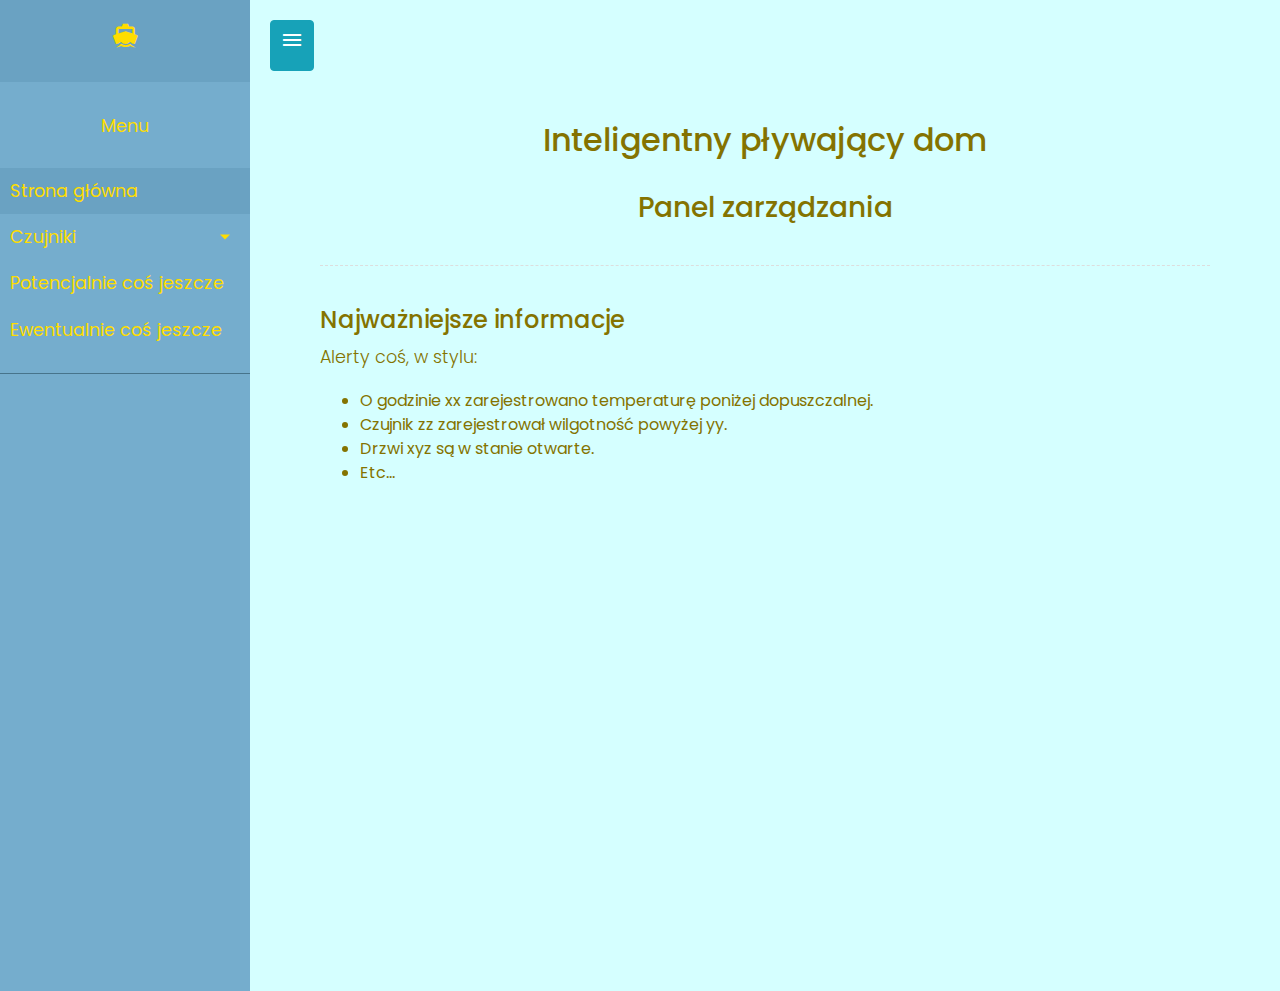
==== dashboard.html @ 6836a7a9 "Another version" ====
<!DOCTYPE html>
<html lang="pl" dir="ltr">
  <head>
    <meta charset="utf-8">
    <title>Pływający inteligentny dom</title>

    <link rel="stylesheet" href="bootstrap-4.2.1-dist/css/bootstrap.css">
    <!-- Extra css -->
    <link href="add_css/main.css" rel="stylesheet">
    <link rel="stylesheet" href="add_css/ionicons.min.css">

    <script src="bootstrap-4.2.1-dist/js/bootstrap.min.js"></script>
    <script src="bootstrap-4.2.1-dist/js/bootstrap.bundle.min.js"></script>
    <link rel="stylesheet" href="add_css/ionicons.min.css">
    <script src="add_js/jquery.min.js"></script>
    <script src="add_js/solid.min.js"></script>
    <script src="add_js/fontawesome.min.js"></script>
    <script src="add_js/popper.min.js"></script>
  </head>
  <body>

    <div class="wrapper">
        <!-- Sidebar  -->
        <nav id="sidebar">
            <div class="sidebar-header">
                <h3> <i class="icon ion-md-boat"></i></h3>
            </div>

            <ul class="list-unstyled components">
                <p class="center"><b>Menu</b></p>
                <li class="active">
                    <a href="dashboard.html">Strona główna</a>
                </li>
                <li>
                    <a href="#homeSubmenu" data-toggle="collapse" aria-expanded="false" class="dropdown-toggle">Czujniki</a>
                    <ul class="collapse list-unstyled" id="homeSubmenu">
                        <li>
                            <a href="temperature.html">Temperatura</a>
                        </li>
                        <li>
                            <a href="humidity.html">Wilgotność</a>
                        </li>
                        <li>
                            <a href="doors.html">Drzwi</a>
                        </li>
                        <li>
                            <a href="gps.html">GPS</a>
                        </li>
                    </ul>
                </li>
                <li>
                    <a href="#">Potencjalnie coś jeszcze</a>
                </li>
                <li>
                    <a href="#">Ewentualnie coś jeszcze</a>
                </li>
            </ul>
        </nav>

        <!-- Page Content  -->
        <div id="content">

            <button type="button" id="sidebarCollapse" class="btn btn-info">
              <i class="fas fa-align-left"></i>
              <span><h4><i class="icon ion-md-menu"></i></h4></span>
            </button>
        <div id="inside-cont">
            <h2 class="center">Inteligentny pływający dom</h2>
            <br>
            <h3 class="center">Panel zarządzania</h3>

            <div class="line"></div>

            <h4>Najważniejsze informacje</h4>
            <p>Alerty coś, w stylu:
              <ul>
                <li>O godzinie xx zarejestrowano temperaturę poniżej dopuszczalnej.</li>
                <li>Czujnik zz zarejestrował wilgotność powyżej yy.</li>
                <li>Drzwi xyz są w stanie otwarte.</li>
                <li>Etc...</li>
              </ul>
            </p>
        </div>
      </div>
    </div>

<script>
$(document).ready(function () {

    $('#sidebarCollapse').on('click', function () {
        $('#sidebar').toggleClass('active');
    });

});
</script>
  </body>
</html>
---- add_css/main.css ----
@import "https://fonts.googleapis.com/css?family=Poppins:300,400,500,600,700";
body {
    font-family: 'Poppins', sans-serif;
    background: #fafafa;
    color:#847300;
}

p {
    font-family: 'Poppins', sans-serif;
    font-size: 1.1em;
    font-weight: 300;
    line-height: 1.7em;
    color: #847300;
}

a,
a:hover,
a:focus {
    color: inherit;
    text-decoration: none;
    transition: all 0.3s;
}

.navbar {
    padding: 15px 10px;
    background: #75ADCD;
    border: none;
    border-radius: 0;
    margin-bottom: 40px;
    box-shadow: 1px 1px 1px rgba(0, 0, 0, 0.1);
}
.container-fluid{
  background: #75ADCD !important;
}


.line {
    width: 100%;
    height: 1px;
    border-bottom: 1px dashed #ddd;
    margin: 40px 0;
}

/* ---------------------------------------------------
    SIDEBAR STYLE
----------------------------------------------------- */

.wrapper {
    display: flex;
    width: 100%;
    align-items: stretch;
}

#sidebar {
    min-width: 250px;
    max-width: 250px;
    background: #75ADCD;
    color: #ffdd00;
    transition: all 0.3s;
}

#sidebar.active {
    margin-left: -250px;
}

#sidebar .sidebar-header {
    padding: 20px;
    background: #6AA2C2;
    margin-left: auto;
    margin-right: auto;
    height: auto;
    display: flex;
    align-items: center;
    justify-content: center
}

#sidebar ul.components {
    padding: 20px 0;
    border-bottom: 1px solid #47748b;
}

#sidebar ul p {
    color: #ffdd00;
    padding: 10px;
}

#sidebar ul li a {
    padding: 10px;
    font-size: 1.1em;
    display: block;
}

#sidebar ul li a:hover {
    color: #ffdd00;
    background: #6AA2C2;
}

#sidebar ul li.active>a,
a[aria-expanded="true"], a.active {
    color: #ffdd00;
    background: #6AA2C2;
}

a[data-toggle="collapse"] {
    position: relative;
}

.dropdown-toggle::after {
    display: block;
    position: absolute;
    top: 50%;
    right: 20px;
    transform: translateY(-50%);
}

ul ul a {
    font-size: 0.9em !important;
    padding-left: 30px !important;
    background: #659DBD;
}


a.download {
    background: #ffdd00;
    color: #7386D5;
}

a.article,
a.article:hover {
    background: #659DBD !important;
    color: #ffdd00 !important;
}

/* ---------------------------------------------------
    CONTENT STYLE
----------------------------------------------------- */

#content {
    width: 100%;
    padding: 20px;
    min-height: 100vh;
    transition: all 0.3s;
    background: #D5FFFF;
}

#inside-cont {
    width: 100%;
    padding: 50px;
    min-height: 100vh;
    transition: all 0.3s;
    background: inherit;
}
h2.center, h3.center, p.center{
  text-align: center;
}

/* ---------------------------------------------------
    MEDIAQUERIES
----------------------------------------------------- */

@media (max-width: 768px) {
    #sidebar {
        margin-left: -250px;
    }
    #sidebar.active {
        margin-left: 0;
    }
    #sidebarCollapse span {
        display: none;
    }
}
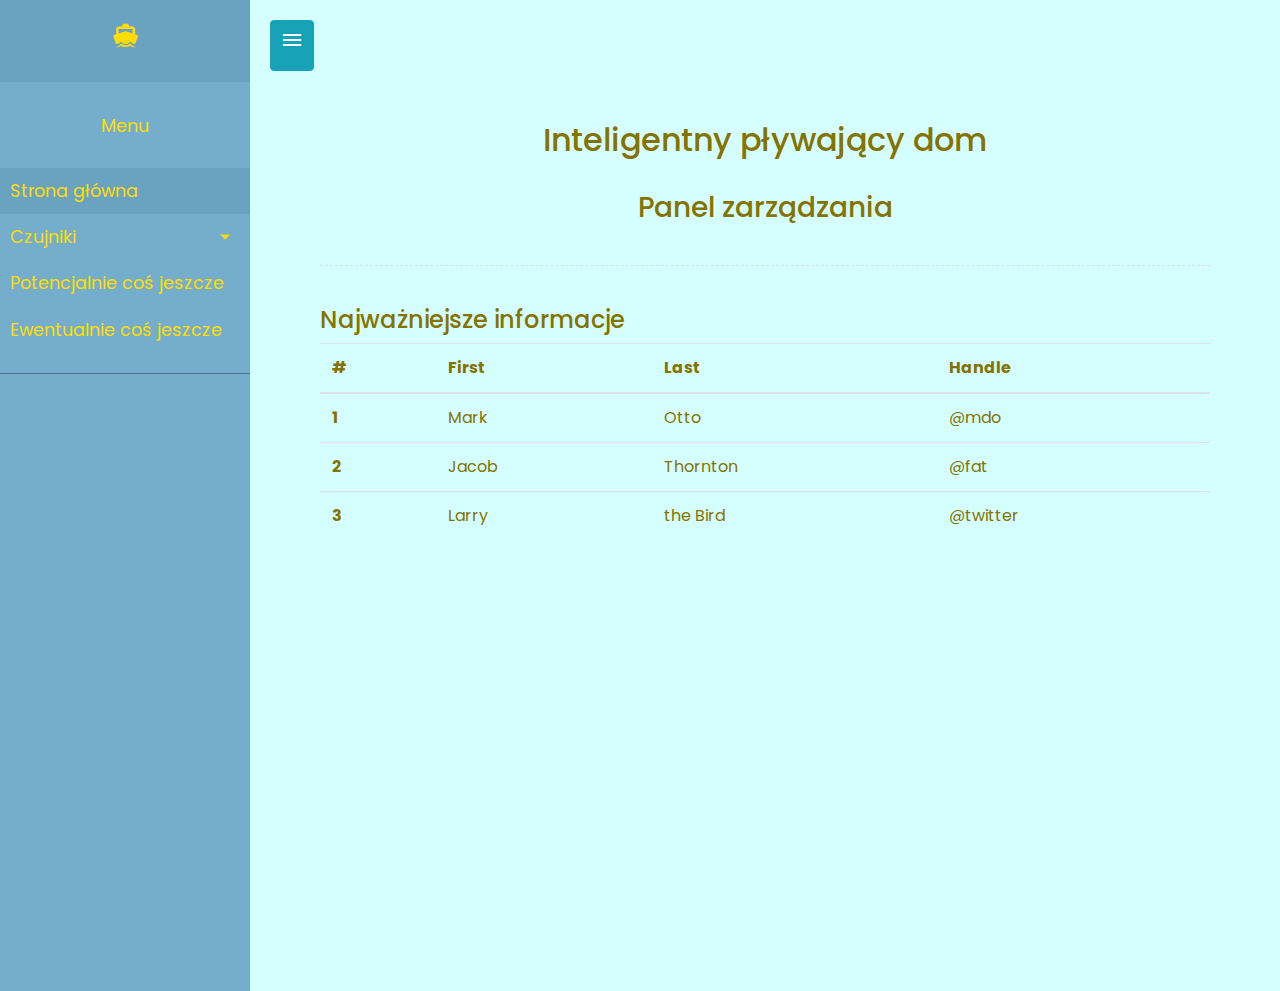
==== commit c1a58e02: "temp" ====
--- a/dashboard.html
+++ b/dashboard.html
@@ -72,14 +72,36 @@
             <div class="line"></div>
 
             <h4>Najważniejsze informacje</h4>
-            <p>Alerty coś, w stylu:
-              <ul>
-                <li>O godzinie xx zarejestrowano temperaturę poniżej dopuszczalnej.</li>
-                <li>Czujnik zz zarejestrował wilgotność powyżej yy.</li>
-                <li>Drzwi xyz są w stanie otwarte.</li>
-                <li>Etc...</li>
-              </ul>
-            </p>
+            <table class="table">
+  <thead>
+    <tr>
+      <th scope="col">#</th>
+      <th scope="col">First</th>
+      <th scope="col">Last</th>
+      <th scope="col">Handle</th>
+    </tr>
+  </thead>
+  <tbody>
+    <tr>
+      <th scope="row">1</th>
+      <td>Mark</td>
+      <td>Otto</td>
+      <td>@mdo</td>
+    </tr>
+    <tr>
+      <th scope="row">2</th>
+      <td>Jacob</td>
+      <td>Thornton</td>
+      <td>@fat</td>
+    </tr>
+    <tr>
+      <th scope="row">3</th>
+      <td>Larry</td>
+      <td>the Bird</td>
+      <td>@twitter</td>
+    </tr>
+  </tbody>
+</table>
         </div>
       </div>
     </div>
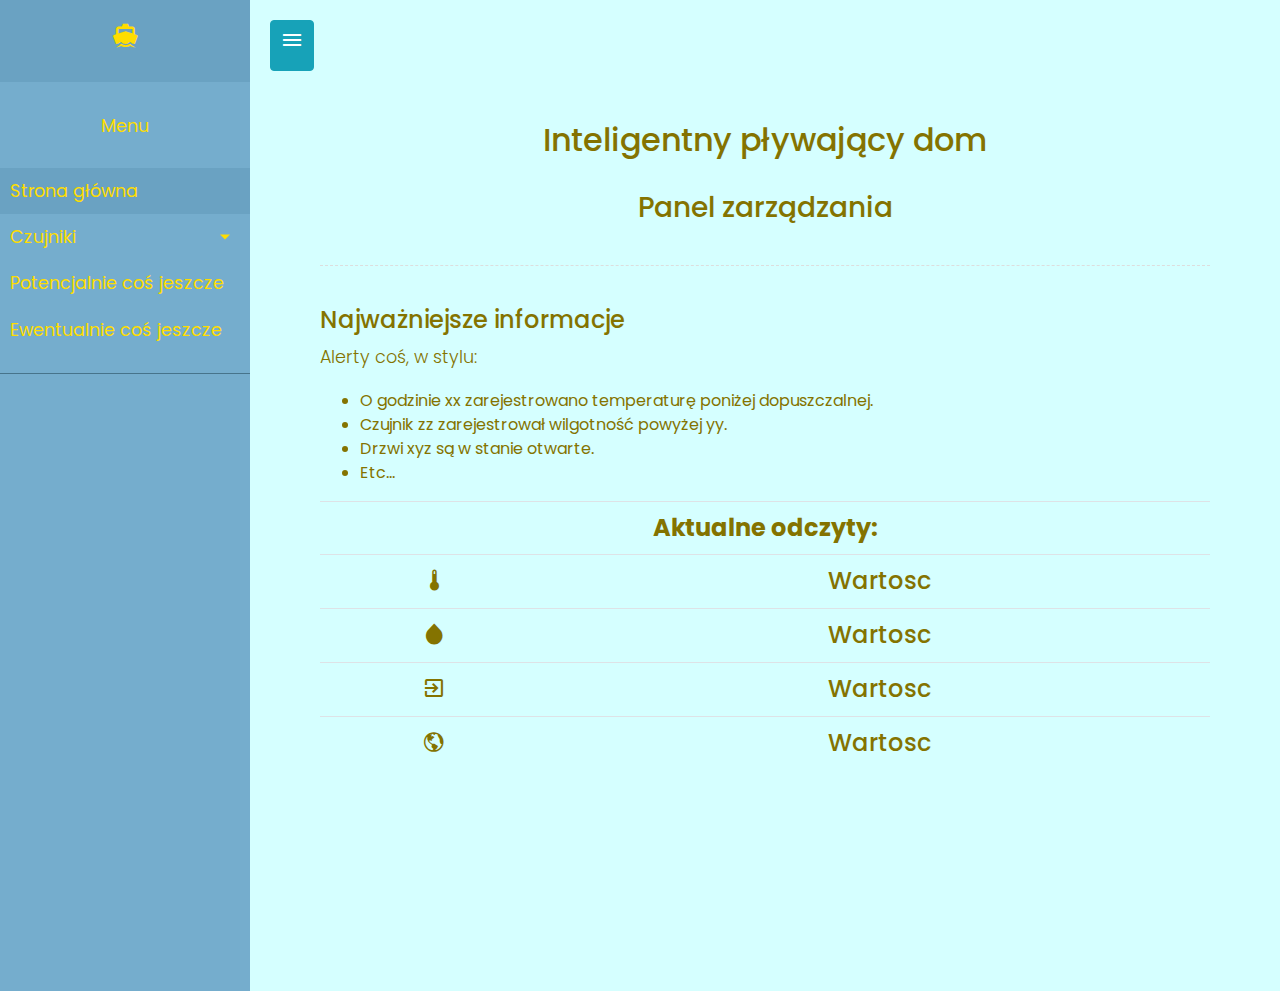
==== commit 908e65ce: "dashboard update" ====
--- a/dashboard.html
+++ b/dashboard.html
@@ -72,36 +72,45 @@
             <div class="line"></div>
 
             <h4>Najważniejsze informacje</h4>
-            <table class="table">
-  <thead>
-    <tr>
-      <th scope="col">#</th>
-      <th scope="col">First</th>
-      <th scope="col">Last</th>
-      <th scope="col">Handle</th>
-    </tr>
-  </thead>
+            <p>Alerty coś, w stylu:
+              <ul>
+                <li>O godzinie xx zarejestrowano temperaturę poniżej dopuszczalnej.</li>
+                <li>Czujnik zz zarejestrował wilgotność powyżej yy.</li>
+                <li>Drzwi xyz są w stanie otwarte.</li>
+                <li>Etc...</li>
+              </ul>
+  <h4>
+<table class="table">
+
   <tbody>
-    <tr>
-      <th scope="row">1</th>
-      <td>Mark</td>
-      <td>Otto</td>
-      <td>@mdo</td>
+  <tr>
+      <td colspan="2"><b>Aktualne odczyty:</b></td>
+      
+
     </tr>
     <tr>
-      <th scope="row">2</th>
-      <td>Jacob</td>
-      <td>Thornton</td>
-      <td>@fat</td>
+      <td><i class="icon ion-md-thermometer"></td>
+      <td>Wartosc</td>
+
     </tr>
     <tr>
-      <th scope="row">3</th>
-      <td>Larry</td>
-      <td>the Bird</td>
-      <td>@twitter</td>
+      
+      <td><i class="icon ion-md-water"></td>
+      <td>Wartosc</td>
     </tr>
-  </tbody>
-</table>
+    <tr>
+      
+      <td><i class="icon ion-md-exit"></td>
+      <td>Wartosc</td>
+    </tr>
+    <tr>
+      
+      <td><i class="icon ion-md-globe"></td>
+      <td>Wartosc</td>
+    </tr>
+	</tbody>
+</table></h4>
+            </p>
         </div>
       </div>
     </div>
--- a/add_css/main.css
+++ b/add_css/main.css
@@ -154,6 +154,10 @@
   text-align: center;
 }
 
+table tbody tr td, table thread tr td
+{
+	text-align: center;
+}
 /* ---------------------------------------------------
     MEDIAQUERIES
 ----------------------------------------------------- */
